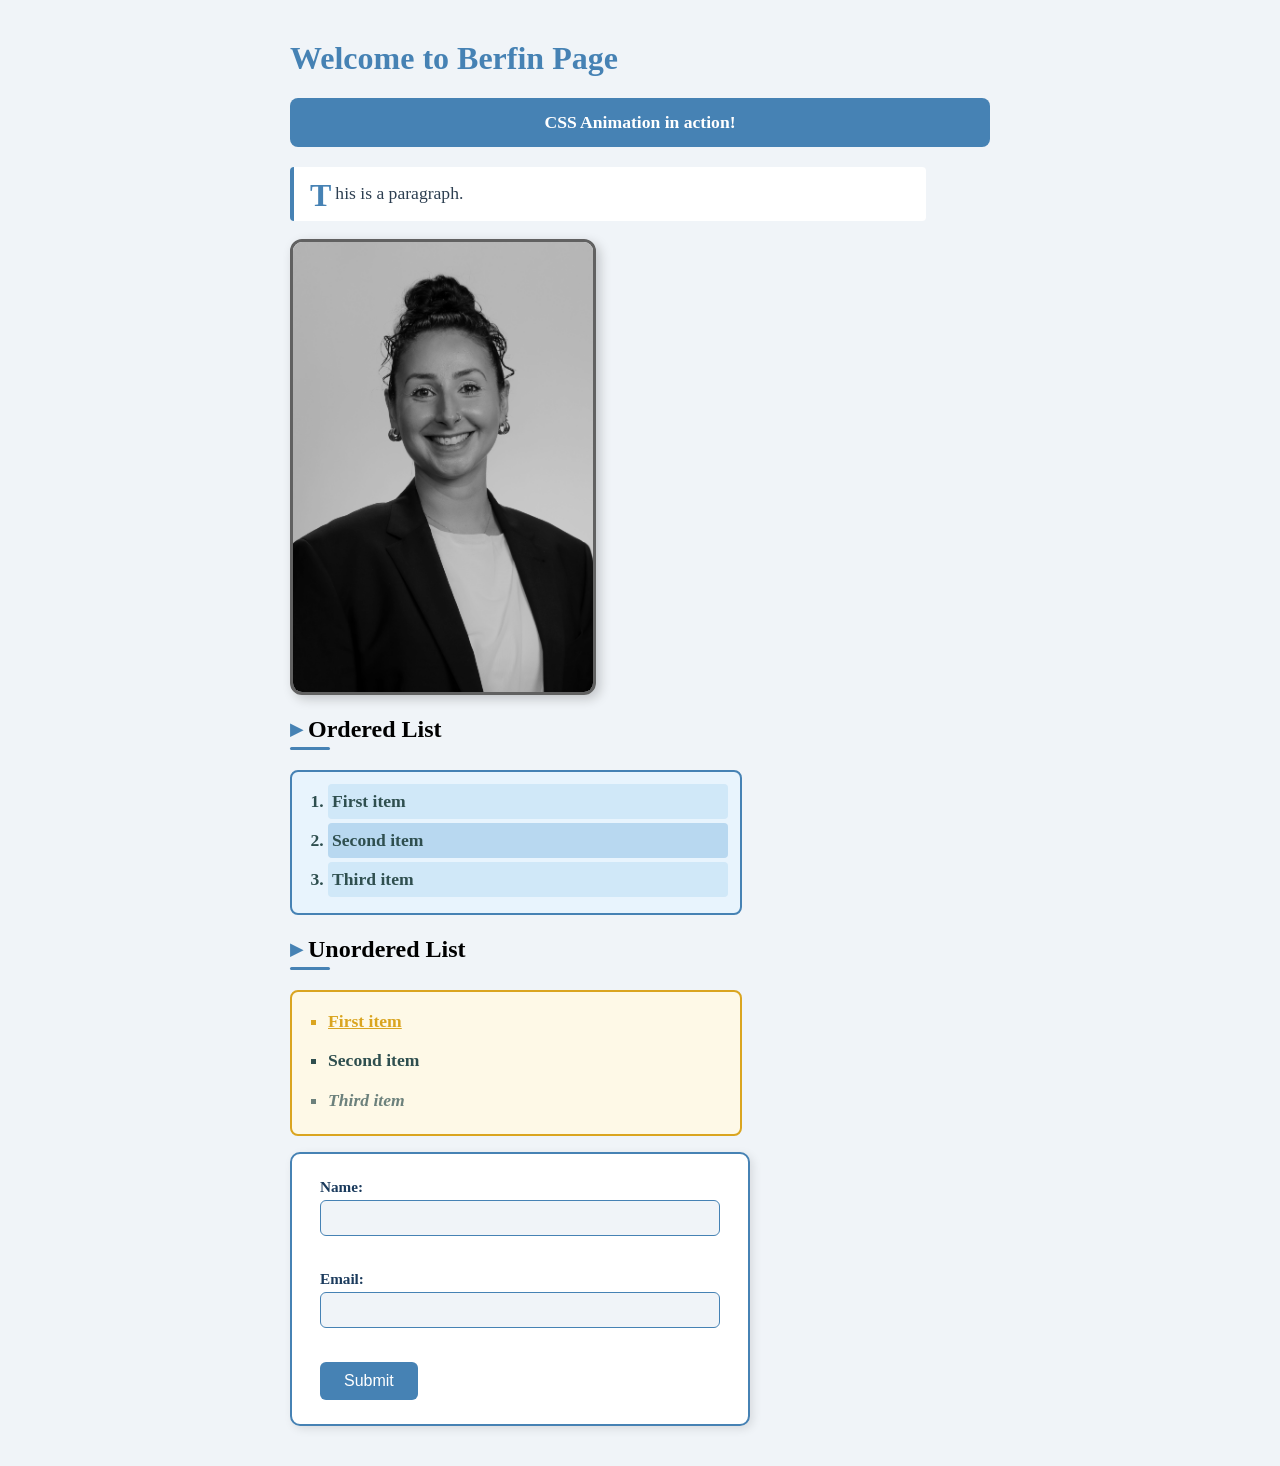
==== CSS_advanced/index.html @ 9601c8e6 "Update README and add CSS advanced workshop materials including HTML structure and styles" ====
<!DOCTYPE html>
<html lang="en">

<head>
    <meta charset="UTF-8">
    <meta name="viewport" content="width=device-width, initial-scale=1.0">
    <title>Berfin HTML sivu</title>
    <link rel="stylesheet" href="./style.css">
    <style>
        li {
            color: darkslategray;
            font-size: 1.1rem;
            margin-bottom: 4px;
            font-weight: bold;
        }
    </style>
</head>

<body>
    <h1 style="color: steelblue;">Welcome to Berfin Page</h1>

    <!-- CSS Animation: tämä elementti liukuu sisään ylhäältä sivun latautuessa -->
    <div class="animated-banner">CSS Animation in action!</div>

    <!-- CSS Pseudo-element ::first-letter: kappaleen ensimmäinen kirjain tyylitellään
         drop cap -tyyliin (suuri, lihavoitu, sininen) style.css:ssä -->
    <p>This is a paragraph.</p>

    <!-- CSS Filter: kuva näytetään oletuksena harmaasävyisenä (grayscale) ja hieman
         himmeänä (brightness). Kun hiiri viedään kuvan päälle (:hover), suodattimet
         poistetaan ja kuva palautuu täyteen väriin. Transition tekee muutoksesta silean. -->
    <img src="./omakuva part 2.jpg" width="200" alt="Kuvalinkki on rikki">

    <!-- CSS Pseudo-element ::before lisää ▸-symbolin otsikon eteen automaattisesti.
         CSS Pseudo-element ::after piirtää sinisen korostusviivan otsikon alle. -->
    <h2>Ordered List</h2>
    <!-- CSS Pseudo-class :nth-child(odd) ja :nth-child(even):
         parittomat ja parilliset listakohteet saavat eri taustavärin (raidoitus) -->
    <ol>
        <li>First item</li>
        <li>Second item</li>
        <li>Third item</li>
    </ol>

    <!-- CSS Pseudo-element ::before ja ::after toimivat tässäkin h2-otsikossa -->
    <h2>Unordered List</h2>
    <!-- CSS Pseudo-class :first-child: ensimmäinen kohta korostetaan kultaisella värillä.
         CSS Pseudo-class :last-child: viimeinen kohta näytetään kursivoituna ja läpinäkyvänä -->
    <ul>
        <li>First item</li>
        <li>Second item</li>
        <li>Third item</li>
    </ul>

    <form>
        <label for="name">Name:</label>
        <!-- CSS Pseudo-class :focus: kun kenttä on aktiivisena (klikattu tai tab-näppäin),
             reunus muuttuu tummemmaksi ja tausta vaalenee -->
        <input type="text" id="name" name="name"><br><br>
        <label for="email">Email:</label>
        <input type="email" id="email" name="email"><br><br>
        <!-- CSS Pseudo-class :hover: nappi tummuu, kun hiiri viedään sen päälle -->
        <input type="submit" value="Submit">
    </form>

</body>

</html>
---- CSS_advanced/style.css ----
/* style.css */

/* =====================================================
   CSS ANIMATION (animaatio)
   =====================================================
   CSS-animaatio koostuu kahdesta osasta:

   1. @keyframes-sääntö: määrittelee mitä tapahtuu animaation eri vaiheissa.
      from = animaation alku, to = animaation loppu.
      Voidaan myös käyttää prosenttilukuja, esim. 0%, 50%, 100%.

   2. animation-ominaisuus elementillä: kytkee @keyframes-animaation
      elementtiin ja määrittelee, miten animaatio suoritetaan.

   Tärkeimmät animation-aliominaisuudet:
   - animation-name           = @keyframes-säännön nimi
   - animation-duration       = kesto (esim. 0.8s)
   - animation-timing-function = nopeusfunktio (ease, linear, ease-in-out...)
   - animation-fill-mode      = mitä tapahtuu animaation jälkeen
                                (forwards = elementti jää loppuasentoon)

   Ero transition-ominaisuuteen:
   - transition käynnistyy vain, kun elementin tila muuttuu (esim. :hover)
   - animation käynnistyy automaattisesti ilman käyttäjän toimintaa
   ===================================================== */

/* Keyframes: animaatio "slideInDown"
   Elementti lähtee liikkeelle 40px ylöspäin oletusasemastaan (translateY(-40px))
   ja häivytettynä (opacity: 0), ja saapuu normaaliin asemaansa täysin näkyvänä */
@keyframes slideInDown {
    from {
        transform: translateY(-40px);
        opacity: 0;
    }
    to {
        transform: translateY(0);
        opacity: 1;
    }
}

/* Animoitu banneri: käyttää slideInDown-animaatiota sivun latautuessa */
.animated-banner {
    background-color: steelblue;
    color: #ffffff;
    font-family: Georgia, serif;
    font-size: 1.1rem;
    font-weight: bold;
    text-align: center;
    padding: 14px 20px;
    border-radius: 8px;
    margin-bottom: 20px;
    /* animation-ominaisuus: name | duration | timing-function | fill-mode */
    animation: slideInDown 0.8s ease-out forwards;
}

/* Sivun runko: keskitetään sisältö, asetetaan taustaväri,
   maksimileveys, automaattiset marginaalit ja fonttiperhe */
body {
    background-color: #f0f4f8;
    max-width: 700px;
    margin: 40px auto;
    padding: 0 24px;
    font-family: Georgia, serif;
}

/* Kappaleteksti: tumma väri, hieman suurennettu fontti,
   vasemmalla sininen korostusviiva, valkoinen tausta ja pyöristetyt kulmat */
p {
    color: #2c3e50;
    font-size: 1.1rem;
    font-family: Georgia, serif;
    line-height: 1.7;
    max-width: 600px;
    padding: 12px 16px;
    background-color: #ffffff;
    border-left: 4px solid steelblue;
    border-radius: 4px;
}

/* =====================================================
   CSS FILTER (suodattimet)
   =====================================================
   filter-ominaisuudella voidaan lisätä visuaalisia efektejä suoraan
   HTML-elementtiin ilman kuvanmuokkausohjelmaa. Suodattimet lasketaan
   selaimen toimesta reaaliajassa.

   Yleisimmät filter-arvot:
   - grayscale(%)    = muuttaa kuvan harmaasävyiseksi (0% = värikuva, 100% = täysin harmaa)
   - brightness(%)   = säätää kirkkautta (100% = normaali, <100% = tummempi, >100% = kirkkaampi)
   - contrast(%)     = säätää kontrastia
   - blur(px)        = pehmentää kuvaa (suurempi px = enemmän sumentamista)
   - sepia(%)        = lisää seepiasävyn (vintageeffekti)
   - hue-rotate(deg) = kääntää värisävyä väriympyrällä (0–360 astetta)
   - opacity(%)      = läpinäkyvyys (sama kuin opacity-ominaisuus)

   Useita suodattimia voidaan ketjuttaa välilyönnillä erotettuna:
     filter: grayscale(100%) brightness(80%);

   Tässä esimerkissä kuva näytetään oletuksena harmaasävyisenä ja himmeänä.
   Hover-tilassa suodattimet poistetaan, jolloin kuva palautuu täyteen väriin.
   Transition tekee värimuutoksesta silean animaation.
   ===================================================== */

/* Kuva: kiinteä leveys, pyöristetyt kulmat, sininen reunus ja varjostus
   Lisätty transition-ominaisuus sileille animaatioille.
   filter: grayscale(100%) brightness(80%) = kuva näytetään harmaana ja himmeänä */
img {
    width: 300px;
    border-radius: 12px;
    border: 3px solid steelblue;
    box-shadow: 4px 4px 12px rgba(0, 0, 0, 0.2);
    display: block;
    margin: 16px 0;
    /* CSS Filter: oletustila — harmaasävy ja himmennetty kirkkaus */
    filter: grayscale(100%) brightness(80%);
    /* CSS Transition: kaikki muutokset (myös filter) animoituvat sileästi 0,5 sekunnissa */
    transition: all 0.5s ease-in-out;
}

/* Kuvan hover-tila: suodattimet poistetaan (filter: none) ja kuva palautuu
   täyteen väriin. Kuva myös suurenee ja varjo kasvaa. */
img:hover {
    filter: none;
    transform: scale(1.1);
    box-shadow: 8px 8px 20px rgba(0, 0, 0, 0.4);
}

/* Järjestetty lista: vaaleansininen tausta, sininen reunus,
   pyöristetyt kulmat ja tummansininen teksti */
ol {
    background-color: #e8f4fd;
    border: 2px solid steelblue;
    border-radius: 8px;
    padding: 12px 12px 12px 36px;
    max-width: 400px;
    list-style-type: decimal;
    color: #1a3a5c;
    font-family: Georgia, serif;
    font-size: 1rem;
    line-height: 2;
}

/* Järjestämätön lista: lämmin keltainen tausta, kultainen reunus,
   neliömäiset luettelomerkit ja ruskea teksti */
ul {
    background-color: #fef9e7;
    border: 2px solid goldenrod;
    border-radius: 8px;
    padding: 12px 12px 12px 36px;
    max-width: 400px;
    list-style-type: square;
    color: #5d4037;
    font-family: Georgia, serif;
    font-size: 1rem;
    line-height: 2;
}

/* Lomake: valkoinen kortti, sininen reunus, pyöristetyt kulmat ja hienovarainen varjo */
form {
    background-color: #ffffff;
    border: 2px solid steelblue;
    border-radius: 10px;
    padding: 24px 28px;
    max-width: 400px;
    box-shadow: 3px 3px 10px rgba(0, 0, 0, 0.1);
}

/* Lomakkeen kentän otsikko: lihavoi, näyttää omalla rivillään */
form label {
    display: block;
    font-family: Georgia, serif;
    font-size: 0.95rem;
    font-weight: bold;
    color: #1a3a5c;
    margin-bottom: 4px;
}

/* Teksti- ja sähköpostikentät: täysi leveys, pehmuste, pyöristetyt kulmat
   ja vaaleansininen tausta */
form input[type="text"],
form input[type="email"] {
    width: 100%;
    padding: 8px 10px;
    margin-bottom: 16px;
    border: 1px solid steelblue;
    border-radius: 6px;
    font-size: 1rem;
    box-sizing: border-box;
    background-color: #f0f4f8;
}

/* =====================================================
   CSS PSEUDO-CLASSES (pseudo-luokat)
   =====================================================
   Pseudo-luokka valitsee elementin tietyssä tilassa tai rakenteellisen
   asemansa perusteella. Se kirjoitetaan yksipisteisellä etuliitteellä:
     elementti:pseudo-luokka { ... }

   Yleisimmät pseudo-luokat:
   - :hover        = kun hiiri on elementin päällä
   - :focus        = kun elementti on aktiivisena (esim. kenttä valittuna)
   - :first-child  = ensimmäinen sisaruksista
   - :last-child   = viimeinen sisaruksista
   - :nth-child(n) = n:s sisarus; voidaan käyttää odd/even tai kaavaa
   ===================================================== */

/* :nth-child(odd) ja :nth-child(even): raidoitettu listanäkymä
   Parittomat kohdat (1, 3) saavat vaaleamman taustan,
   parilliset kohdat (2) hieman tummemman - helppo tapa erottaa rivit toisistaan 
   advanced selectors koska tarkennetaan että tietyt (parittomat) muuttuu*/
ol li:nth-child(odd) {
    background-color: #d0e8f8;
    border-radius: 4px;
    padding-left: 4px;
}

ol li:nth-child(even) {
    background-color: #b8d8f0;
    border-radius: 4px;
    padding-left: 4px;
}

/* :first-child ja :last-child: korostetaan listan ensimmäinen ja viimeinen kohta */
ul li:first-child {
    color: goldenrod;
    text-decoration: underline;
}

ul li:last-child {
    font-style: italic;
    opacity: 0.7;
}

/* :focus: kun käyttäjä klikkaa tai tab-näppäimellä siirtyy kenttään,
   reunus muuttuu erottuvaksi ja tausta vaalenee */
form input[type="text"]:focus,
form input[type="email"]:focus {
    outline: none;
    border: 2px solid #1a3a5c;
    background-color: #ffffff;
    box-shadow: 0 0 6px rgba(70, 130, 180, 0.5);
}

/* :hover submit-napille: nappi muuttuu interaktiiviseksi hoverin aikana */
form input[type="submit"] {
    background-color: steelblue;
    color: #ffffff;
    border: none;
    padding: 10px 24px;
    border-radius: 6px;
    font-size: 1rem;
    cursor: pointer;
    transition: background-color 0.2s ease;
}

form input[type="submit"]:hover {
    background-color: #1a3a5c;
}

/* =====================================================
   CSS PSEUDO-ELEMENTS (pseudo-elementit)
   =====================================================
   Pseudo-elementti viittaa elementin tiettyyn osaan tai luo uuden
   "virtuaalisen" elementin HTML-koodia muuttamatta.
   Se kirjoitetaan kaksipisteisellä etuliitteellä:
     elementti::pseudo-elementti { ... }

   Yleisimmät pseudo-elementit:
   - ::before      = lisää sisältöä elementin eteen (vaatii content-ominaisuuden)
   - ::after       = lisää sisältöä elementin jälkeen (vaatii content-ominaisuuden)
   - ::first-letter = tyylittää kappaleen ensimmäisen kirjaimen
   - ::first-line   = tyylittää kappaleen ensimmäisen rivin
   =====================================================  */

/* ::before: lisää dekoratiivisen symbolin h2-otsikoiden eteen automaattisesti
   content-ominaisuus määrittää lisättävän tekstin tai merkin */
h2::before {
    content: "▸ ";
    color: steelblue;
}

/* ::first-letter: kappaleen ensimmäinen kirjain suurennetaan drop cap -tyyliin (kokeile line letter sijaan) */
p::first-letter {
    font-size: 2rem;
    font-weight: bold;
    color: steelblue;
    float: left;
    line-height: 1;
    margin-right: 4px;
}

/* ::after: lisää visuaalisen viivan h2-otsikon alle */
h2::after {
    content: "";
    display: block;
    width: 40px;
    height: 3px;
    background-color: steelblue;
    margin-top: 4px;
    border-radius: 2px;
}
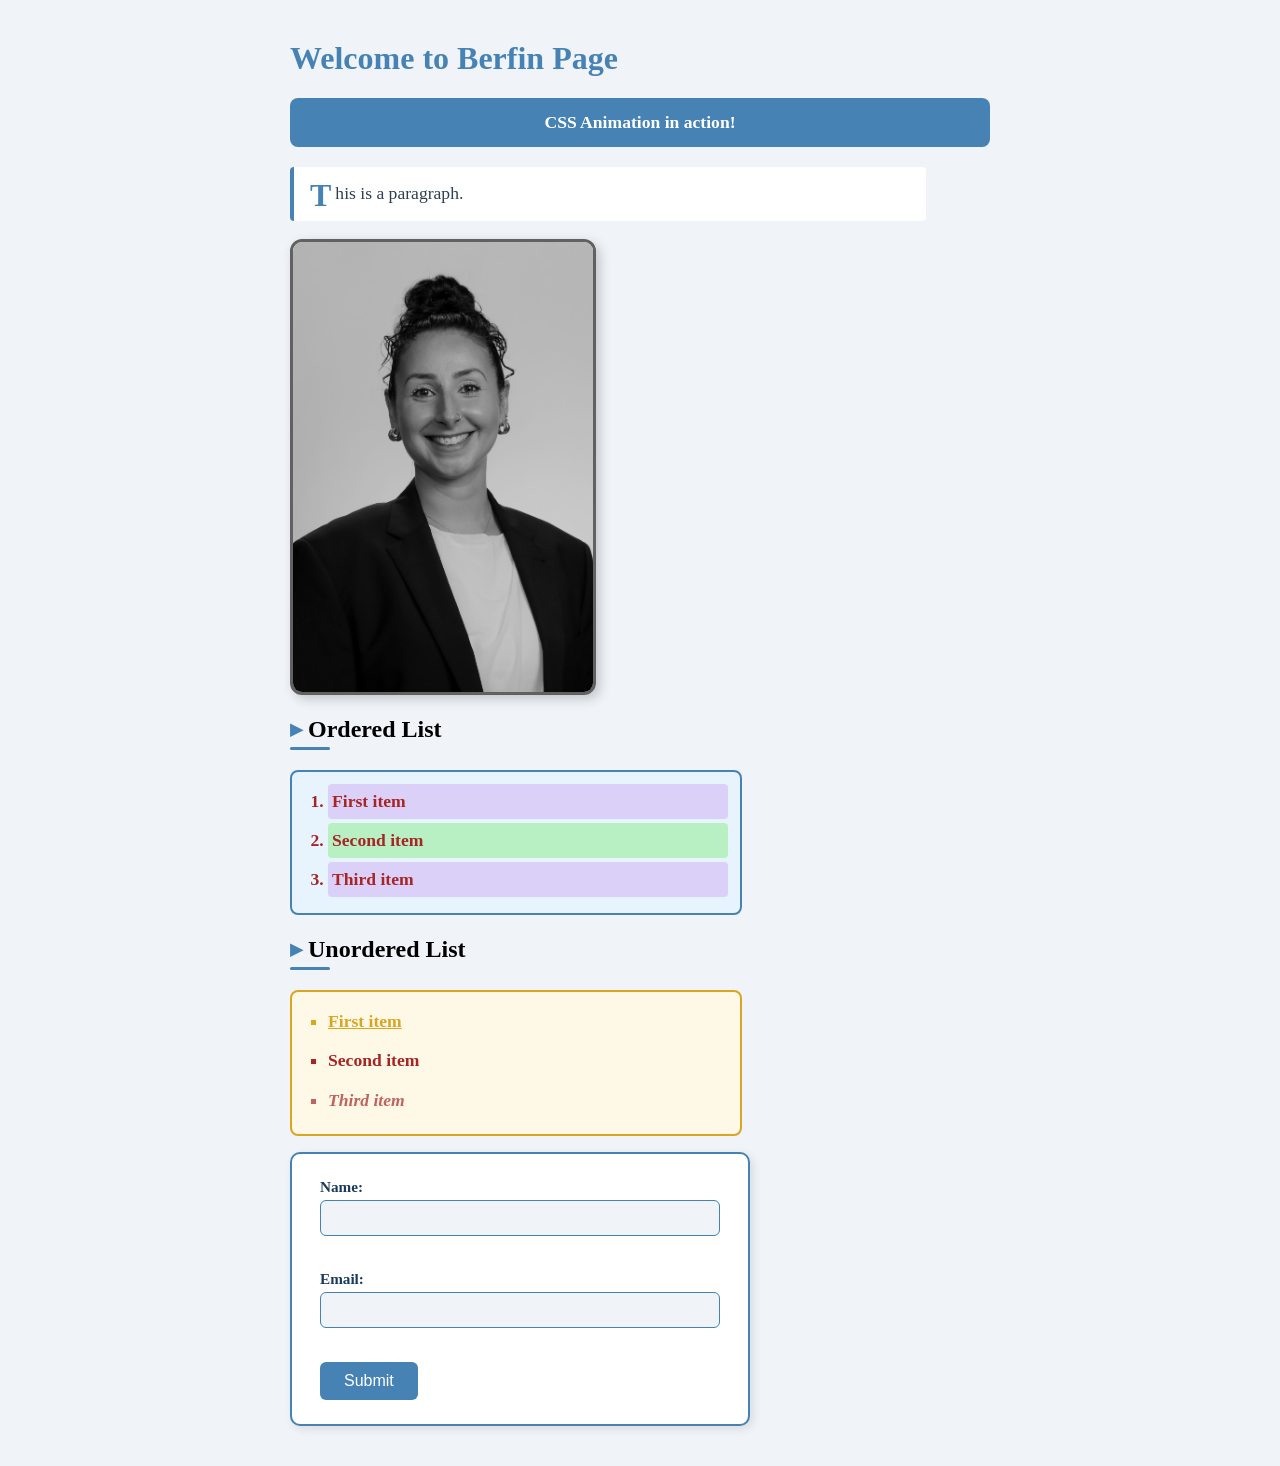
==== commit 50007238: "Update list item colors and adjust background colors for odd/even list items in CSS" ====
--- a/CSS_advanced/index.html
+++ b/CSS_advanced/index.html
@@ -8,7 +8,7 @@
     <link rel="stylesheet" href="./style.css">
     <style>
         li {
-            color: darkslategray;
+            color: rgb(166, 37, 37);
             font-size: 1.1rem;
             margin-bottom: 4px;
             font-weight: bold;
--- a/CSS_advanced/style.css
+++ b/CSS_advanced/style.css
@@ -209,13 +209,13 @@
    parilliset kohdat (2) hieman tummemman - helppo tapa erottaa rivit toisistaan 
    advanced selectors koska tarkennetaan että tietyt (parittomat) muuttuu*/
 ol li:nth-child(odd) {
-    background-color: #d0e8f8;
+    background-color: #dbd0f8;
     border-radius: 4px;
     padding-left: 4px;
 }
 
 ol li:nth-child(even) {
-    background-color: #b8d8f0;
+    background-color: #b8f0c3;
     border-radius: 4px;
     padding-left: 4px;
 }
